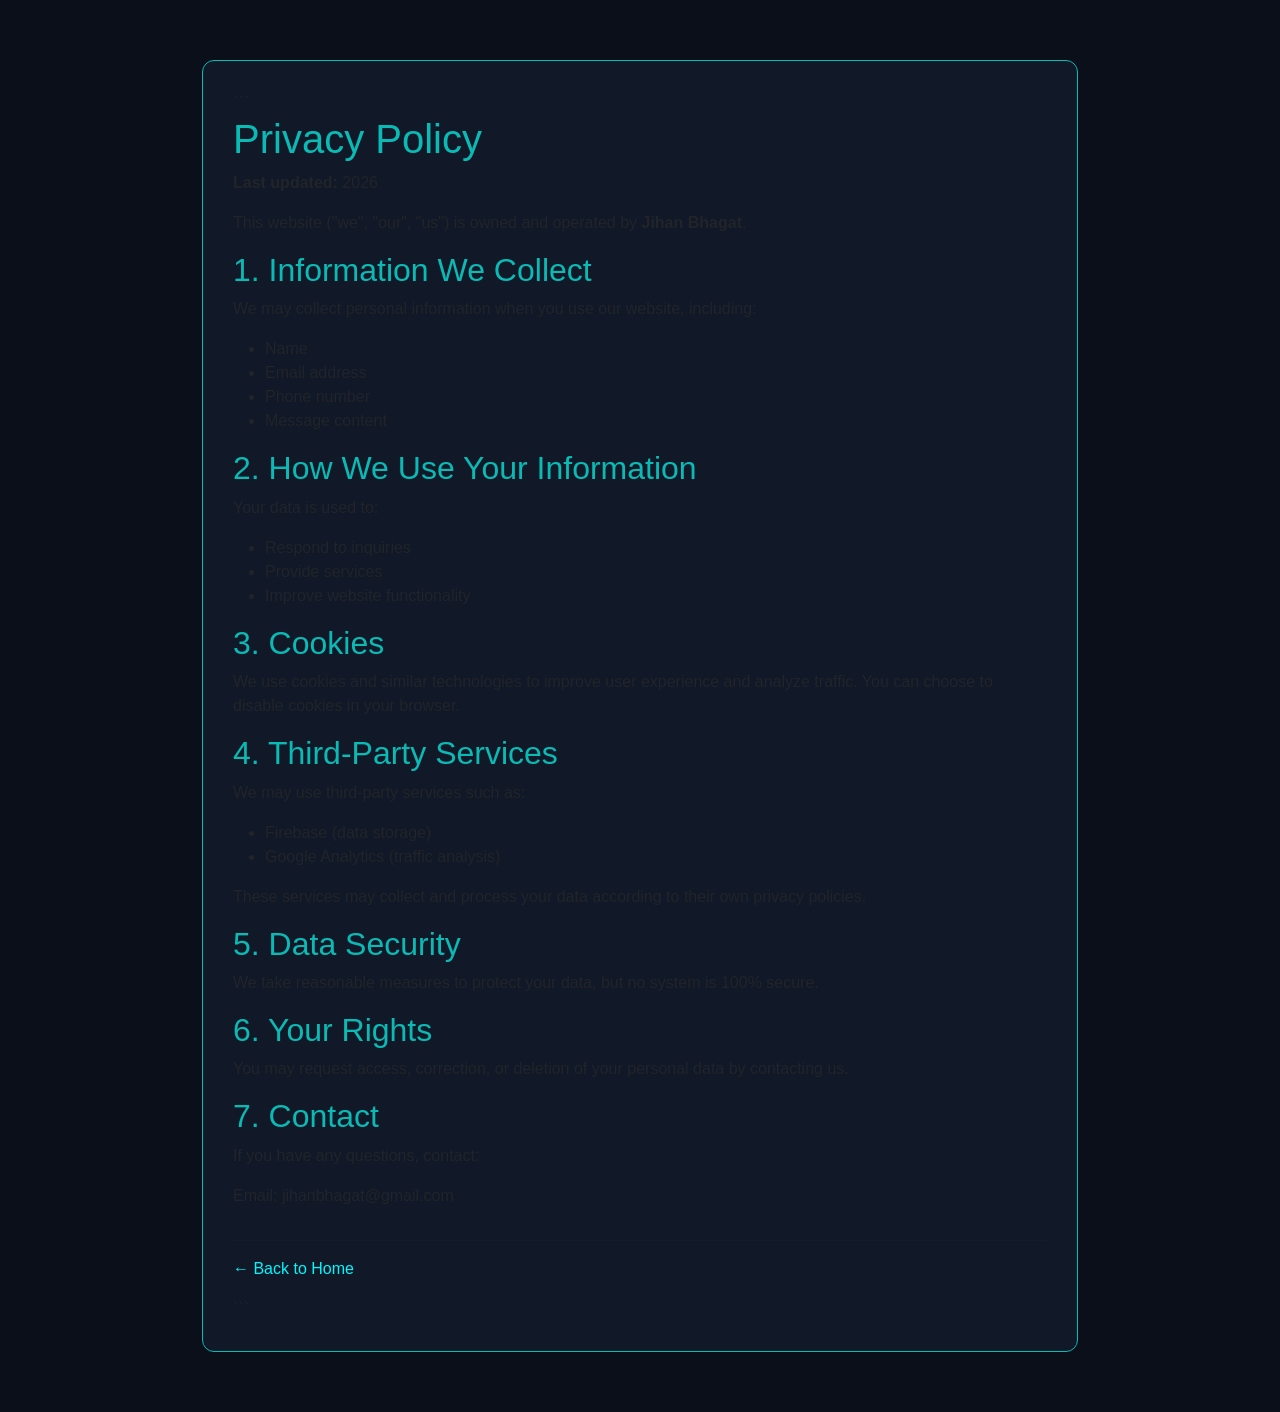
==== privacy.html @ f314ce53 "Add privacy policy page This file contains the privacy policy for Jihan Bhagat's website, outlining " ====
<!DOCTYPE html>

<html lang="en">
<head>
  <meta charset="UTF-8">
  <title>Privacy Policy - Jihan Bhagat</title>
  <meta name="viewport" content="width=device-width, initial-scale=1.0">

  <!-- Match your site style -->

  <link href="https://cdn.jsdelivr.net/npm/bootstrap@5.3.2/dist/css/bootstrap.min.css" rel="stylesheet">

  <style>
    body {
      background: #0a0f1a;
      color: #e6f1ff;
      font-family: 'Inter', sans-serif;
    }
    .container {
      max-width: 900px;
      margin-top: 60px;
      margin-bottom: 60px;
    }
    h1, h2 {
      color: #0abab5;
    }
    a {
      color: #00f7ff;
      text-decoration: none;
    }
    .card {
      background: #111827;
      border: 1px solid #0abab5;
      border-radius: 12px;
      padding: 30px;
    }
  </style>

</head>

<body>

<div class="container">
  <div class="card">

```
<h1>Privacy Policy</h1>
<p><strong>Last updated:</strong> 2026</p>

<p>This website ("we", "our", "us") is owned and operated by <strong>Jihan Bhagat</strong>.</p>

<h2>1. Information We Collect</h2>
<p>We may collect personal information when you use our website, including:</p>
<ul>
  <li>Name</li>
  <li>Email address</li>
  <li>Phone number</li>
  <li>Message content</li>
</ul>

<h2>2. How We Use Your Information</h2>
<p>Your data is used to:</p>
<ul>
  <li>Respond to inquiries</li>
  <li>Provide services</li>
  <li>Improve website functionality</li>
</ul>

<h2>3. Cookies</h2>
<p>We use cookies and similar technologies to improve user experience and analyze traffic. You can choose to disable cookies in your browser.</p>

<h2>4. Third-Party Services</h2>
<p>We may use third-party services such as:</p>
<ul>
  <li>Firebase (data storage)</li>
  <li>Google Analytics (traffic analysis)</li>
</ul>
<p>These services may collect and process your data according to their own privacy policies.</p>

<h2>5. Data Security</h2>
<p>We take reasonable measures to protect your data, but no system is 100% secure.</p>

<h2>6. Your Rights</h2>
<p>You may request access, correction, or deletion of your personal data by contacting us.</p>

<h2>7. Contact</h2>
<p>If you have any questions, contact:</p>
<p>Email: jihanbhagat@gmail.com</p>

<hr>

<p><a href="index.html">← Back to Home</a></p>
```

  </div>
</div>

</body>
</html>
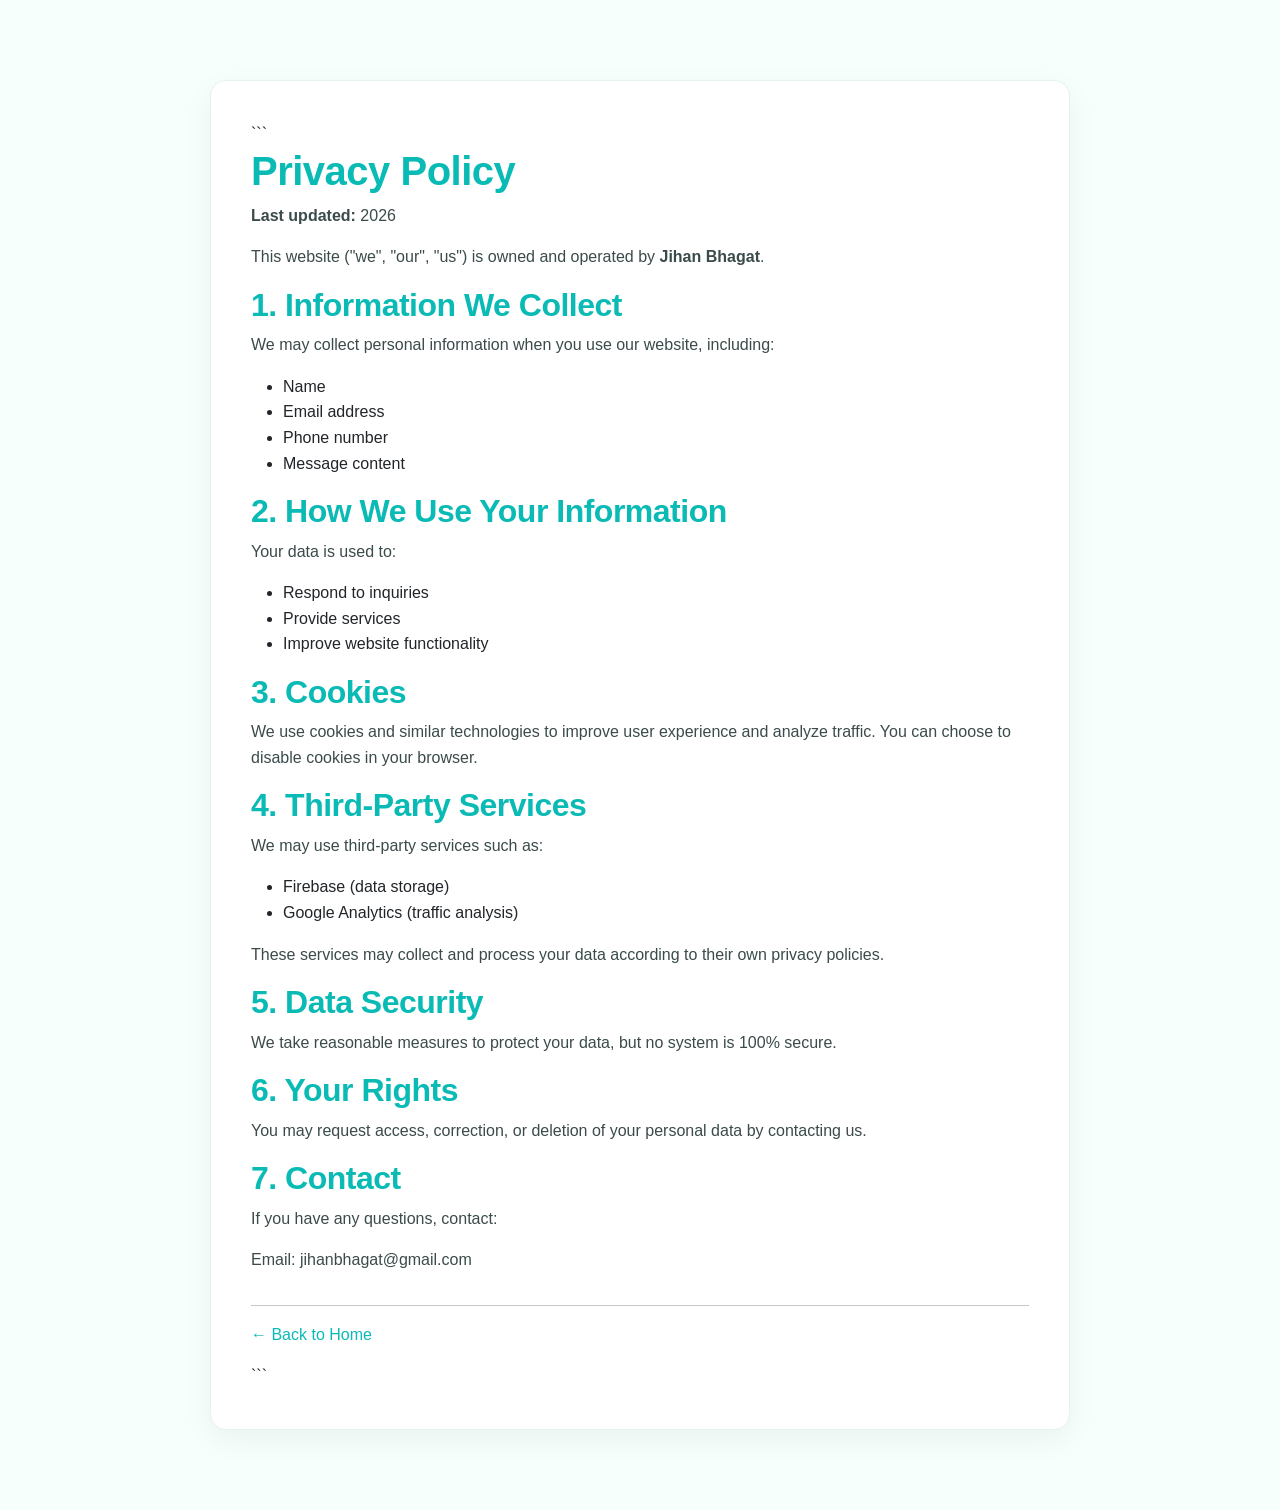
==== commit 81b396e1: "Revise CSS styles in privacy.html Updated styles for improved readability and aesthetics." ====
--- a/privacy.html
+++ b/privacy.html
@@ -9,32 +9,54 @@
   <!-- Match your site style -->
 
   <link href="https://cdn.jsdelivr.net/npm/bootstrap@5.3.2/dist/css/bootstrap.min.css" rel="stylesheet">
+  <style>
+  body {
+    background: #F7FFFD;
+    color: #1A2E2D;
+    font-family: 'Inter', sans-serif;
+    line-height: 1.6;
+  }
 
-  <style>
-    body {
-      background: #0a0f1a;
-      color: #e6f1ff;
-      font-family: 'Inter', sans-serif;
-    }
-    .container {
-      max-width: 900px;
-      margin-top: 60px;
-      margin-bottom: 60px;
-    }
-    h1, h2 {
-      color: #0abab5;
-    }
-    a {
-      color: #00f7ff;
-      text-decoration: none;
-    }
-    .card {
-      background: #111827;
-      border: 1px solid #0abab5;
-      border-radius: 12px;
-      padding: 30px;
-    }
-  </style>
+  .container {
+    max-width: 900px;
+    margin: 80px auto;
+    padding: 0 20px;
+  }
+
+  h1, h2 {
+    color: #0ABAB5;
+    font-weight: 600;
+    letter-spacing: -0.5px;
+  }
+
+  p {
+    color: #3B4A4A;
+  }
+
+  a {
+    color: #0ABAB5;
+    text-decoration: none;
+    transition: 0.3s;
+  }
+
+  a:hover {
+    color: #0B7D78;
+  }
+
+  .card {
+    background: #FFFFFF;
+    border-radius: 16px;
+    padding: 40px;
+    box-shadow: 0 10px 30px rgba(0,0,0,0.05);
+    border: 1px solid #E6F2F1;
+    transition: 0.3s;
+  }
+
+  .card:hover {
+    transform: translateY(-5px);
+    box-shadow: 0 20px 50px rgba(0,0,0,0.08);
+  }
+</style>
 
 </head>
 
